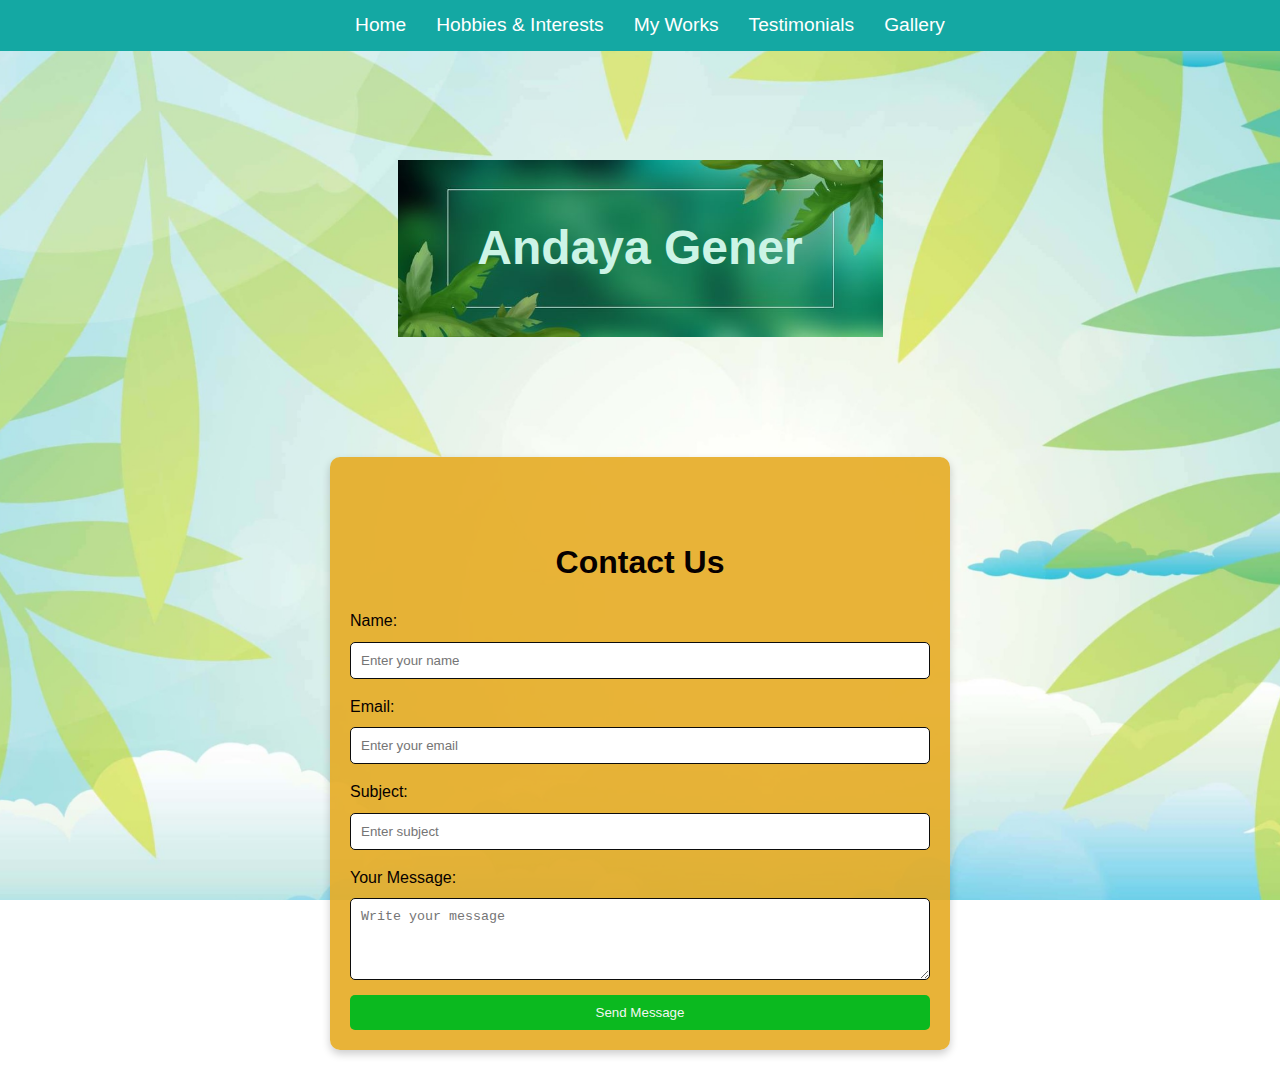
==== andaya_gener/index.html @ 132dd1a2 "Upload member pages" ====
<!DOCTYPE html>
<html lang="en">

<head>
    <meta charset="UTF-8">
    <link href="style.css" rel="stylesheet" />
    <meta name="viewport" content="width=device-width, initial-scale=1.0">
    <title>Andaya Gener Page</title>
</head>

<body>
    <nav>
        <ul>
            <li><a href="index.html">Home</a></li>
            <li><a href="assets/interests.html">Hobbies & Interests</a></li>
            <li><a href="assets/works.html">My Works</a></li>
            <li><a href="assets/testimonials.html">Testimonials</a></li>
            <li><a href="assets/gallery.html">Gallery</a></li>
        </ul>
    </nav>

    <div>
        <h1 class="background">Andaya Gener</h1>
    </div>

    <div class="form-container">
        <h2>Contact Us</h2>
        <form action="#" method="post">
            <label for="name">Name:</label>
            <input type="text" id="name" name="name" required 
            placeholder="Enter your name">

            <label for="email">Email:</label>
            <input type="email" id="email" name="email" required 
            placeholder="Enter your email">

            <label for="subject">Subject:</label>
            <input type="text" id="subject" name="subject" required 
            placeholder="Enter subject">

            <label for="message">Your Message:</label>
            <textarea id="message" name="message" rows="4" required 
            placeholder="Write your message"></textarea>

            <button type="submit">Send Message</button>
        </form>
    </div>
</body>

</html>
---- andaya_gener/style.css ----
* {
    margin: 0;
    padding: 0;
    box-sizing: border-box;
}

/* Body Styling */
body {
    background: url("images/background.png") no-repeat center center fixed;
    background-size: cover;
    color: rgb(6, 0, 0);
    font-family: Arial, sans-serif;
    line-height: 1.6;
    padding: 20px;
    margin-top: 80px;
}

.background {
    background: url("images/screenshot.jpg") no-repeat center;
    background-size: contain;
    color: rgb(204, 244, 230);
    text-align: center;
    padding: 50px 0px;
    font-size: 3em;
}

/* Navigation Bar Styling */
nav {
    background-color: #14a8a3;
    padding: 10px;
    position: fixed;
    top: 0;
    left: 0;
    width: 100%;
    z-index: 1000;
}

nav ul {
    list-style-type: none;
    display: flex;
    justify-content: center;
    flex-wrap: wrap;
}

nav ul li {
    margin: 0 15px;
}

nav ul li a {
    color: white;
    text-decoration: none;
    font-size: 1.2em;
}

nav ul li a:hover {
    text-decoration: underline;
}

/* Section Headings */
h1, h2 {
    font-family: 'Arial', 'sans-serif', 'Comic';
    font-size: 2em;
    margin-top: 60px;
}

/* Contact Form Styling */
.form-container {
    width: 50%;
    margin: 0 auto;
    padding: 20px;
    background: rgba(229, 171, 34, 0.9);
    border-radius: 10px;
    box-shadow: 0 4px 8px rgba(0, 0, 0, 0.2);
    text-align: center;
    margin-top: 120px;
}

.form-container h2 {
    font-size: 2rem;
    margin-bottom: 20px;
}

.form-container form {
    display: flex;
    flex-direction: column;
}

.form-container label {
    text-align: left;
    margin-bottom: 8px;
}

.form-container input, .form-container textarea {
    padding: 10px;
    margin-bottom: 15px;
    border: 1px solid #0c0c0c;
    border-radius: 5px;
}

.form-container button {
    padding: 10px 20px;
    background-color: #0bb91f;
    color: hwb(120 95% 3%);
    border: none;
    border-radius: 5px;
    cursor: pointer;
}

.form-container button:hover {
    background-color: #20be72;
}

/* Section Layout Styling */
ul, ol {
    margin-left: 20px;
}

a {
    color: #f31010;
    text-decoration: none;
}

a:hover {
    text-decoration: underline;
}

/* Gallery Styling */
.gallery {
    display: grid;
    grid-template-columns: repeat(auto-fill, minmax(300px, 1fr));
    gap: 10px;
    margin-top: 120px;
}

img {
    width: 100%;
    height: 300px;
    object-fit: cover;
    border-radius: 8px;
}

/* Add padding/margin-top to sections to prevent overlap with fixed navbar */
.interests, .testimonials, .my-works, .work2, .work4 {
    padding-top: 120px;
}

/* General Mobile Adjustments */
@media screen and (max-width: 480px) {
    h1, h2 {
        font-size: 1.5em;
    }

    .form-container h2 {
        font-size: 1.2rem;
    }

    nav ul li a {
        font-size: 0.9em;
    }
}

/* Navigation Bar */
@media screen and (max-width: 768px) {
    nav ul {
        flex-direction: column;
        align-items: center;
    }

    nav ul li {
        margin: 10px 0;
    }

    nav ul li a {
        font-size: 1em;
    }
}

/* Form Container */
@media screen and (max-width: 768px) {
    .form-container {
        width: 90%;
        margin-top: 100px;
    }

    .form-container h2 {
        font-size: 1.5rem;
    }
}

/* Gallery */
@media screen and (max-width: 768px) {
    .gallery {
        grid-template-columns: repeat(auto-fill, minmax(200px, 1fr));
    }

    img {
        height: 200px;
    }
}
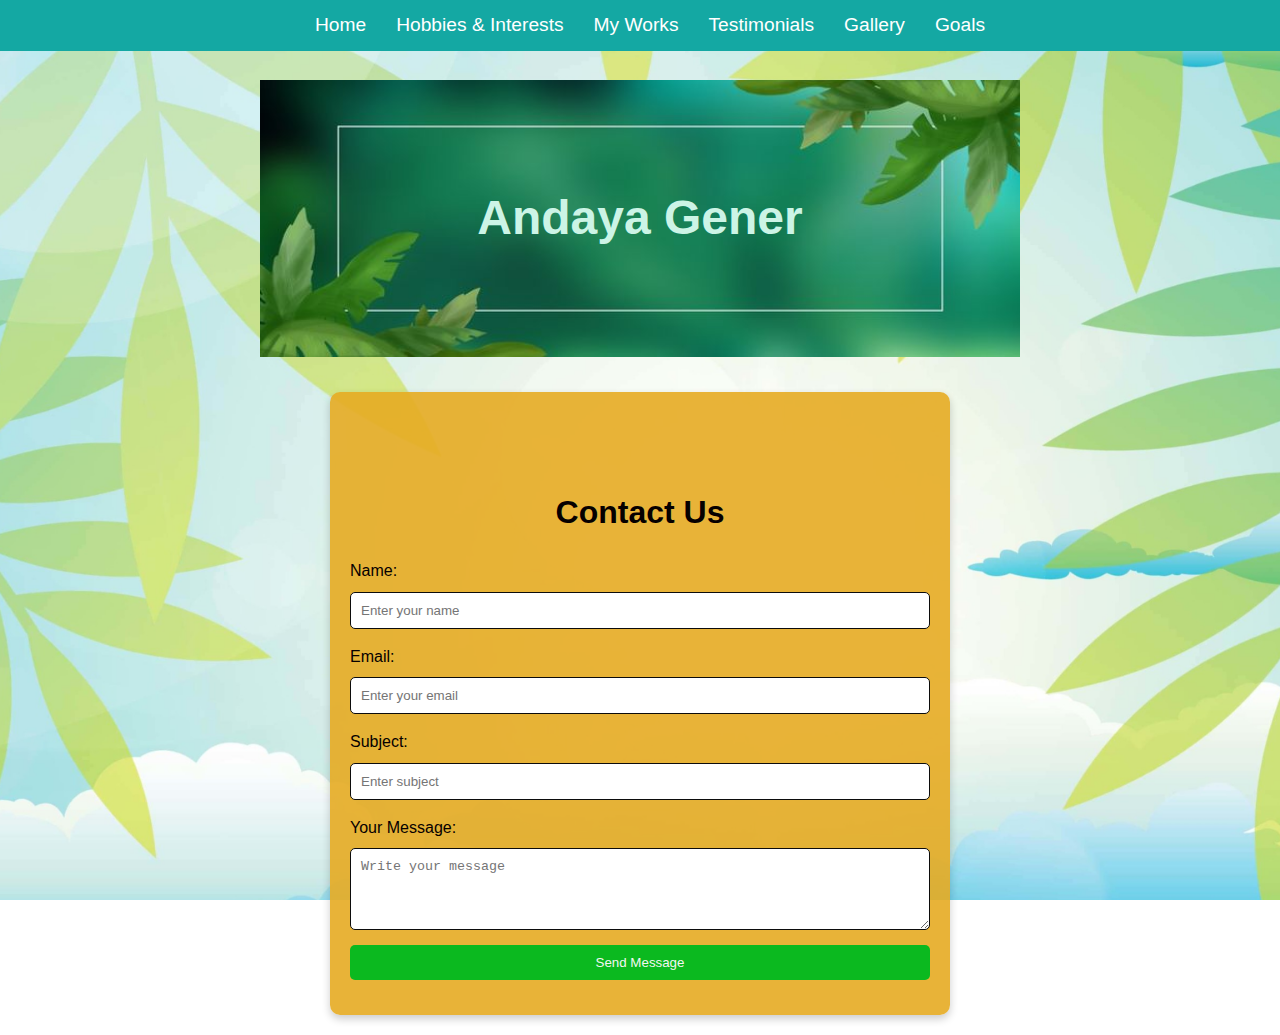
==== commit d03d0406: "Update andaya_gener directory." ====
--- a/andaya_gener/index.html
+++ b/andaya_gener/index.html
@@ -16,11 +16,12 @@
             <li><a href="assets/works.html">My Works</a></li>
             <li><a href="assets/testimonials.html">Testimonials</a></li>
             <li><a href="assets/gallery.html">Gallery</a></li>
+            <li><a href="assets/goals.html">Goals</a></li>
         </ul>
     </nav>
 
     <div>
-        <h1 class="background">Andaya Gener</h1>
+        <h1 id="background">Andaya Gener</h1>
     </div>
 
     <div class="form-container">
@@ -28,19 +29,19 @@
         <form action="#" method="post">
             <label for="name">Name:</label>
             <input type="text" id="name" name="name" required 
-            placeholder="Enter your name">
+                   placeholder="Enter your name">
 
             <label for="email">Email:</label>
             <input type="email" id="email" name="email" required 
-            placeholder="Enter your email">
+                   placeholder="Enter your email">
 
             <label for="subject">Subject:</label>
             <input type="text" id="subject" name="subject" required 
-            placeholder="Enter subject">
+                   placeholder="Enter subject">
 
             <label for="message">Your Message:</label>
             <textarea id="message" name="message" rows="4" required 
-            placeholder="Write your message"></textarea>
+                      placeholder="Write your message"></textarea>
 
             <button type="submit">Send Message</button>
         </form>
--- a/andaya_gener/style.css
+++ b/andaya_gener/style.css
@@ -4,7 +4,6 @@
     box-sizing: border-box;
 }
 
-/* Body Styling */
 body {
     background: url("images/background.png") no-repeat center center fixed;
     background-size: cover;
@@ -12,16 +11,35 @@
     font-family: Arial, sans-serif;
     line-height: 1.6;
     padding: 20px;
-    margin-top: 80px;
-}
-
-.background {
+}
+
+#background {
     background: url("images/screenshot.jpg") no-repeat center;
     background-size: contain;
     color: rgb(204, 244, 230);
     text-align: center;
-    padding: 50px 0px;
+    padding: 100px 0px;
     font-size: 3em;
+}
+
+/* Gallery Styling */
+#gallery {
+    display: grid;
+    grid-template-columns: repeat(auto-fill, minmax(300px, 1fr));
+    gap: 10px;
+    margin-top: 10px;
+}
+
+img {
+    width: 100%;
+    height: 300px;
+    object-fit: cover;
+    border-radius: 8px;
+}
+
+#text {
+    margin-top: 95px;
+    text-align: center;
 }
 
 /* Navigation Bar Styling */
@@ -56,11 +74,32 @@
     text-decoration: underline;
 }
 
+/* Add padding/margin-top to sections to prevent overlap with fixed navbar */
+.asset {
+    padding-top: 50px;
+    text-align: center;
+}
+
 /* Section Headings */
 h1, h2 {
     font-family: 'Arial', 'sans-serif', 'Comic';
     font-size: 2em;
     margin-top: 60px;
+}
+
+/* Section Layout Styling */
+ul, ol {
+    margin-left: 20px;
+    list-style-type: none;
+}
+
+a {
+    color: #f31010;
+    text-decoration: none;
+}
+
+a:hover {
+    text-decoration: underline;
 }
 
 /* Contact Form Styling */
@@ -72,11 +111,12 @@
     border-radius: 10px;
     box-shadow: 0 4px 8px rgba(0, 0, 0, 0.2);
     text-align: center;
-    margin-top: 120px;
+    margin-top: 35px;
 }
 
 .form-container h2 {
     font-size: 2rem;
+    margin-top: 75px;
     margin-bottom: 20px;
 }
 
@@ -104,96 +144,120 @@
     border: none;
     border-radius: 5px;
     cursor: pointer;
+    margin-bottom: 15px;
 }
 
 .form-container button:hover {
     background-color: #20be72;
 }
 
-/* Section Layout Styling */
-ul, ol {
-    margin-left: 20px;
-}
-
-a {
-    color: #f31010;
-    text-decoration: none;
-}
-
-a:hover {
-    text-decoration: underline;
-}
-
-/* Gallery Styling */
-.gallery {
-    display: grid;
-    grid-template-columns: repeat(auto-fill, minmax(300px, 1fr));
-    gap: 10px;
-    margin-top: 120px;
-}
-
-img {
-    width: 100%;
-    height: 300px;
-    object-fit: cover;
+/* Comment Form Styling */
+.comment-container {
+    width: 80%;
+    max-width: 600px;
+    margin: 0 auto;
+    padding: 20px;
+    background-color: hsl(162, 86%, 41%);
+    box-shadow: 0 4px 8px rgba(0, 0, 0, 0.1);
     border-radius: 8px;
-}
-
-/* Add padding/margin-top to sections to prevent overlap with fixed navbar */
-.interests, .testimonials, .my-works, .work2, .work4 {
-    padding-top: 120px;
-}
-
-/* General Mobile Adjustments */
-@media screen and (max-width: 480px) {
-    h1, h2 {
-        font-size: 1.5em;
-    }
-
-    .form-container h2 {
-        font-size: 1.2rem;
-    }
-
-    nav ul li a {
-        font-size: 0.9em;
-    }
-}
-
-/* Navigation Bar */
-@media screen and (max-width: 768px) {
-    nav ul {
-        flex-direction: column;
-        align-items: center;
-    }
-
-    nav ul li {
-        margin: 10px 0;
-    }
-
+    margin-top: 50px;
+}
+
+.comment-container h2 {
+    text-align: center;
+    color: hwb(105 96% 3%);
+    font-size: 2em;
+    margin-bottom: 20px;
+}
+
+.comment-container label {
+    font-size: 16px;
+    color: #040000;
+    display: block;
+    margin-bottom: 8px;
+}
+
+.comment-container input, .comment-container textarea {
+    width: 100%;
+    padding: 10px;
+    font-size: 16px;
+    border: 1px solid #ccc;
+    border-radius: 4px;
+    margin-bottom: 15px;
+    box-sizing: border-box;
+}
+
+.comment-container button {
+    width: 100%;
+    padding: 10px;
+    font-size: 16px;
+    background-color: hwb(251 9% 1%);
+    color: hsl(210, 5%, 93%);
+    border: none;
+    border-radius: 4px;
+    cursor: pointer;
+    transition: background-color 0.3s;
+}
+
+.comment-container button:disabled {
+    background-color: #949494;
+    cursor: not-allowed;
+}
+
+.comment-container button:hover:not(:disabled) {
+    background-color: #ebb29f;
+}
+
+/* Mobile S */
+@media (max-width: 320px) {
+    body {
+        font-size: 0.8em;
+    }
     nav ul li a {
         font-size: 1em;
     }
 }
 
-/* Form Container */
-@media screen and (max-width: 768px) {
-    .form-container {
-        width: 90%;
-        margin-top: 100px;
-    }
-
-    .form-container h2 {
-        font-size: 1.5rem;
-    }
-}
-
-/* Gallery */
-@media screen and (max-width: 768px) {
-    .gallery {
-        grid-template-columns: repeat(auto-fill, minmax(200px, 1fr));
-    }
-
-    img {
-        height: 200px;
+/* Mobile M */
+@media (min-width: 321px) and (max-width: 375px) {
+    body {
+        font-size: 0.9em;
+    }
+    nav ul li a {
+        font-size: 1.1em;
+    }
+}
+
+/* Mobile L */
+@media (min-width: 376px) and (max-width: 425px) {
+    body {
+        font-size: 1em;
+    }
+}
+
+/* Tablet */
+@media (min-width: 426px) and (max-width: 768px) {
+    body {
+        padding: 30px;
+    }
+    .form-container, .comment-container {
+        width: 70%;
+    }
+}
+
+/* Laptop */
+@media (min-width: 769px) and (max-width: 1024px) {
+    body {
+        padding: 40px;
+    }
+    .form-container, .comment-container {
+        width: 60%;
+    }
+}
+
+/* & Above */
+@media (min-width: 1025px) {
+    .form-container, .comment-container {
+        width: 50%;
     }
 }